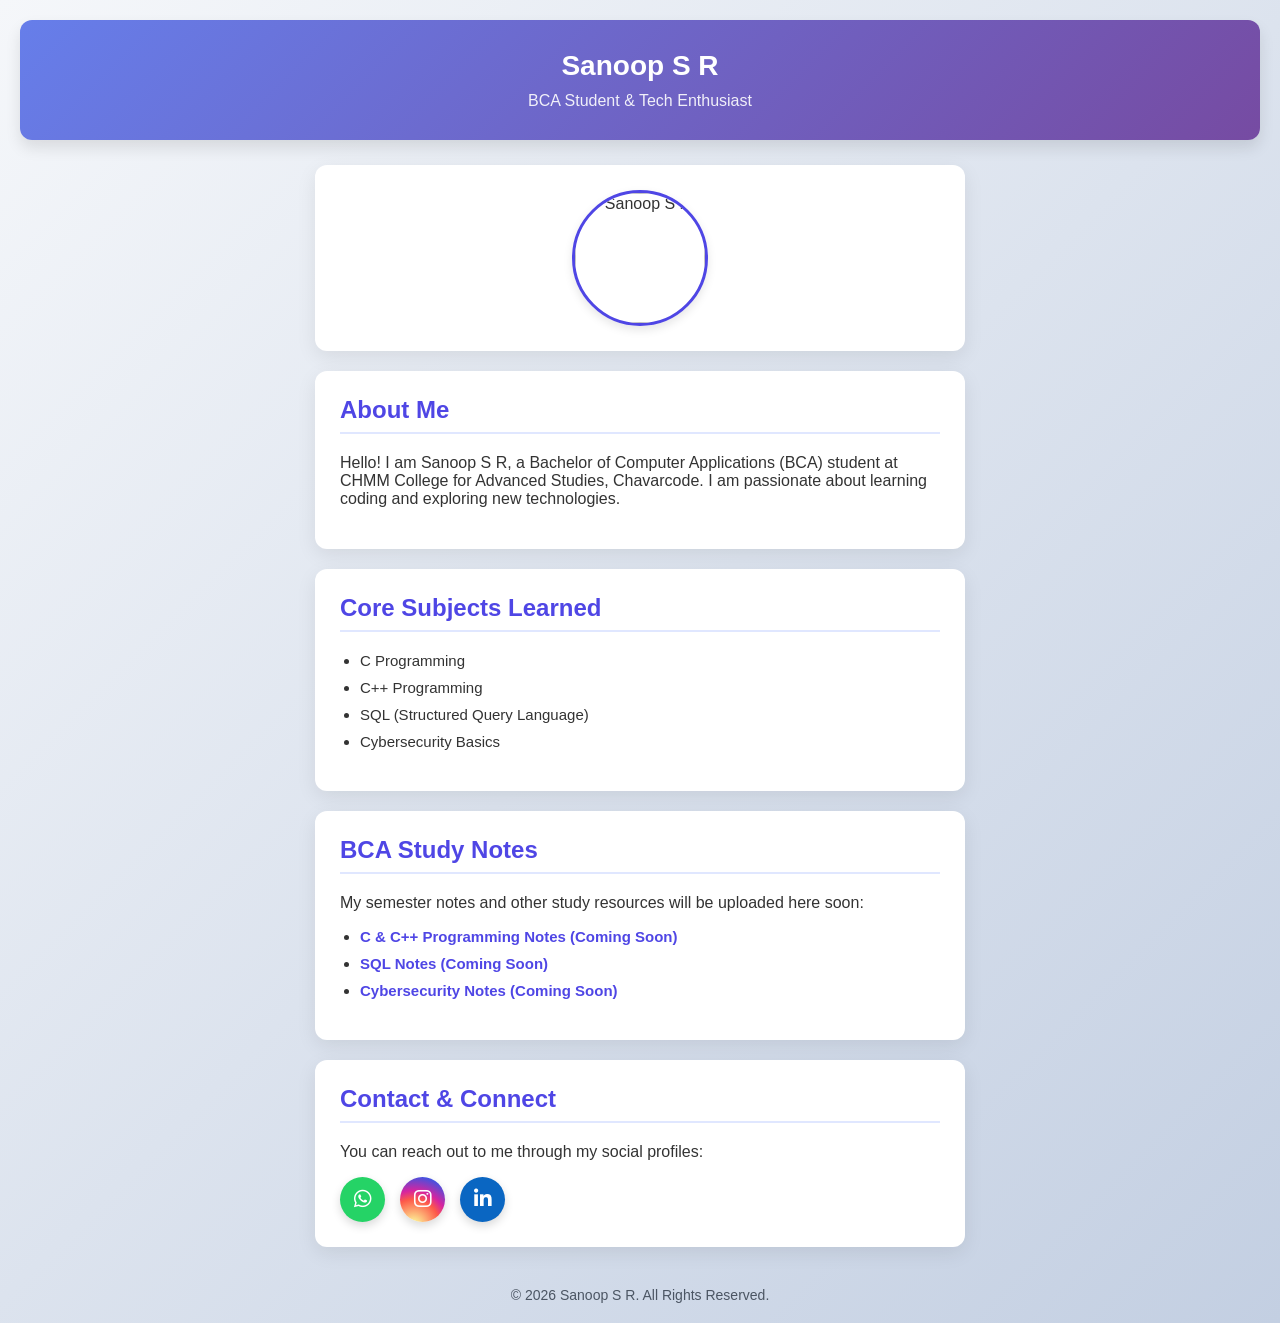
==== sanop.html @ e3706ae9 "Add files via upload" ====
<!DOCTYP  html>
<html lang="en">
<head>
    <meta charset="UTF-8">
    <meta name="viewport" content="width=device-width, initial-scale=1.0">
    <title>Sanoop S R | BCA Portfolio</title>
    <!-- FontAwesome Icons -->
    <link rel="stylesheet" href="https://cdnjs.cloudflare.com/ajax/libs/font-awesome/6.4.0/css/all.min.css">
    <!-- CSS File Link -->
    <link rel="stylesheet" href="sanop.css">
</head>
<body>

    <!-- Header Section -->
    <header>
        <h1>Sanoop S R</h1>
        <p>BCA Student & Tech Enthusiast</p>
    </header>

    <!-- Profile Photo Section -->
    <div class="card" style="text-align: center;">
        <img src="profile.jpg" alt="Sanoop S R" style="width: 130px; height: 130px; border-radius: 50%; object-fit: cover; border: 3px solid #4f46e5; box-shadow: 0 4px 10px rgba(0,0,0,0.1);">
    </div>

    <!-- About Section -->
    <div class="card">
        <h2>About Me</h2>
        <p>Hello! I am Sanoop S R, a Bachelor of Computer Applications (BCA) student at CHMM College for Advanced Studies, Chavarcode. I am passionate about learning coding and exploring new technologies.</p>
    </div>

    <!-- Core Subjects Section -->
    <div class="card">
        <h2>Core Subjects Learned</h2>
        <ul>
            <li>C Programming</li>
            <li>C++ Programming</li>
            <li>SQL (Structured Query Language)</li>
            <li>Cybersecurity Basics</li>
        </ul>
    </div>

    <!-- BCA Study Notes & Resources -->
    <div class="card">
        <h2>BCA Study Notes</h2>
        <p>My semester notes and other study resources will be uploaded here soon:</p>
        <ul>
            <li><a href="#">C & C++ Programming Notes (Coming Soon)</a></li>
            <li><a href="#">SQL Notes (Coming Soon)</a></li>
            <li><a href="#">Cybersecurity Notes (Coming Soon)</a></li>
        </ul>
    </div>

    <!-- Contact & Social Icons Section -->
    <div class="card">
        <h2>Contact & Connect</h2>
        <p>You can reach out to me through my social profiles:</p>
        
        <!-- Social Media Icons -->
        <div class="social-icons">
            <a href="https://wa.me/919744531539" target="_blank" class="icon whatsapp" title="WhatsApp">
                <i class="fab fa-whatsapp"></i>
            </a>
            <a href="https://instagram.com/sanoopeeee" target="_blank" class="icon instagram" title="Instagram">
                <i class="fab fa-instagram"></i>
            </a>
            <a href="https://www.linkedin.com/in/sanoop-sr-99b0b5448" target="_blank" class="icon linkedin" title="LinkedIn">
                <i class="fab fa-linkedin-in"></i>
            </a>
        </div>
    </div>

    <!-- Footer -->
    <footer>
        <p>&copy; 2026 Sanoop S R. All Rights Reserved.</p>
    </footer>

</body>
</html>
---- sanop.css ----
body {
    font-family: 'Segoe UI', Tahoma, Geneva, Verdana, sans-serif;
    background: linear-gradient(135deg, #f5f7fa 0%, #c3cfe2 100%);
    color: #333;
    margin: 0;
    padding: 20px;
    text-align: center;
    min-height: 100vh;
}

header {
    background: linear-gradient(135deg, #667eea 0%, #764ba2 100%);
    color: white;
    padding: 30px 20px;
    border-radius: 12px;
    margin-bottom: 25px;
    box-shadow: 0 8px 15px rgba(0, 0, 0, 0.1);
}

header h1 {
    margin: 0 0 10px 0;
    font-size: 28px;
}

header p {
    margin: 0;
    font-size: 16px;
    opacity: 0.9;
}

.card {
    background: white;
    padding: 25px;
    margin: 20px auto;
    max-width: 600px;
    border-radius: 12px;
    box-shadow: 0 6px 20px rgba(0, 0, 0, 0.08);
    text-align: left;
    transition: transform 0.3s ease;
}

.card:hover {
    transform: translateY(-3px);
}

.card h2 {
    color: #4f46e5;
    margin-top: 0;
    border-bottom: 2px solid #e0e7ff;
    padding-bottom: 8px;
}

ul {
    padding-left: 20px;
}

ul li {
    margin: 10px 0;
    font-size: 15px;
}

a {
    color: #4f46e5;
    text-decoration: none;
    font-weight: 600;
}

/* സോഷ്യൽ മീഡിയ ലോഗോകൾക്കുള്ള സ്റ്റൈൽ */
.social-icons {
    display: flex;
    gap: 15px;
    margin-top: 15px;
}

.social-icons .icon {
    display: flex;
    align-items: center;
    justify-content: center;
    width: 45px;
    height: 45px;
    border-radius: 50%;
    color: white;
    font-size: 20px;
    box-shadow: 0 4px 10px rgba(0,0,0,0.15);
    transition: transform 0.3s ease, opacity 0.3s ease;
}

.social-icons .icon:hover {
    transform: scale(1.1);
    opacity: 0.9;
}

/* ഓരോ ലോഗോയ്ക്കും പ്രത്യേകം കളറുകൾ */
.whatsapp {
    background-color: #25d366;
}

.instagram {
    background: radial-gradient(circle at 30% 107%, #fdf497 0%, #fdf497 5%, #fd5949 45%, #d6249f 60%, #285AEB 90%);
}

.linkedin {
    background-color: #0a66c2;
}

footer {
    margin-top: 40px;
    color: #4b5563;
    font-size: 14px;
}
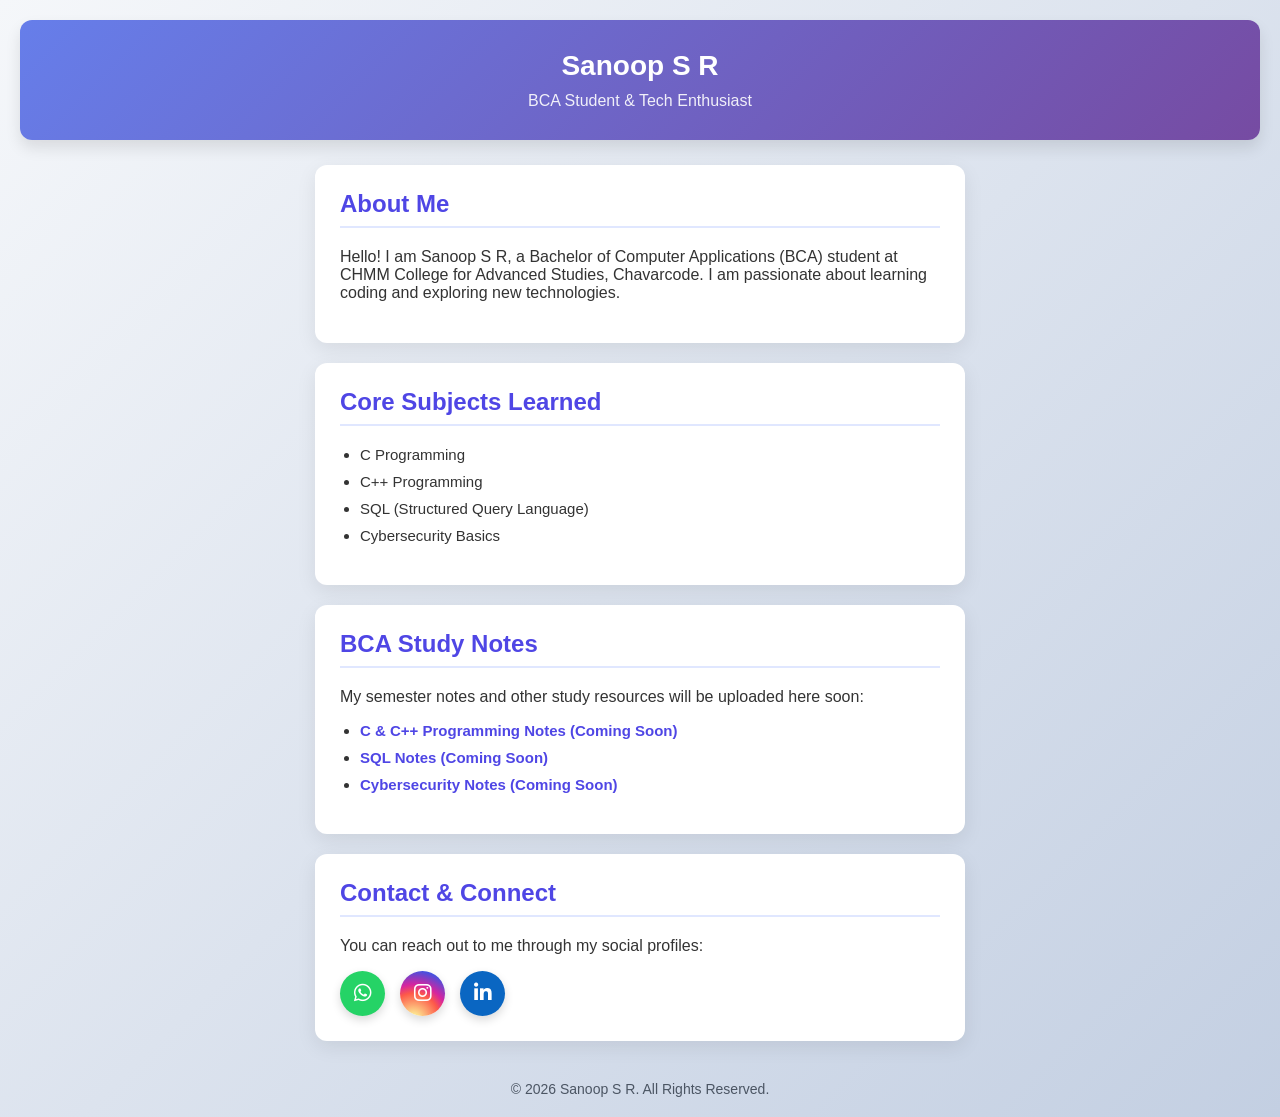
==== commit 5fb18fbc: "Add files via upload" ====
--- a/sanop.html
+++ b/sanop.html
@@ -18,10 +18,7 @@
     </header>
 
     <!-- Profile Photo Section -->
-    <div class="card" style="text-align: center;">
-        <img src="profile.jpg" alt="Sanoop S R" style="width: 130px; height: 130px; border-radius: 50%; object-fit: cover; border: 3px solid #4f46e5; box-shadow: 0 4px 10px rgba(0,0,0,0.1);">
-    </div>
-
+    
     <!-- About Section -->
     <div class="card">
         <h2>About Me</h2>
